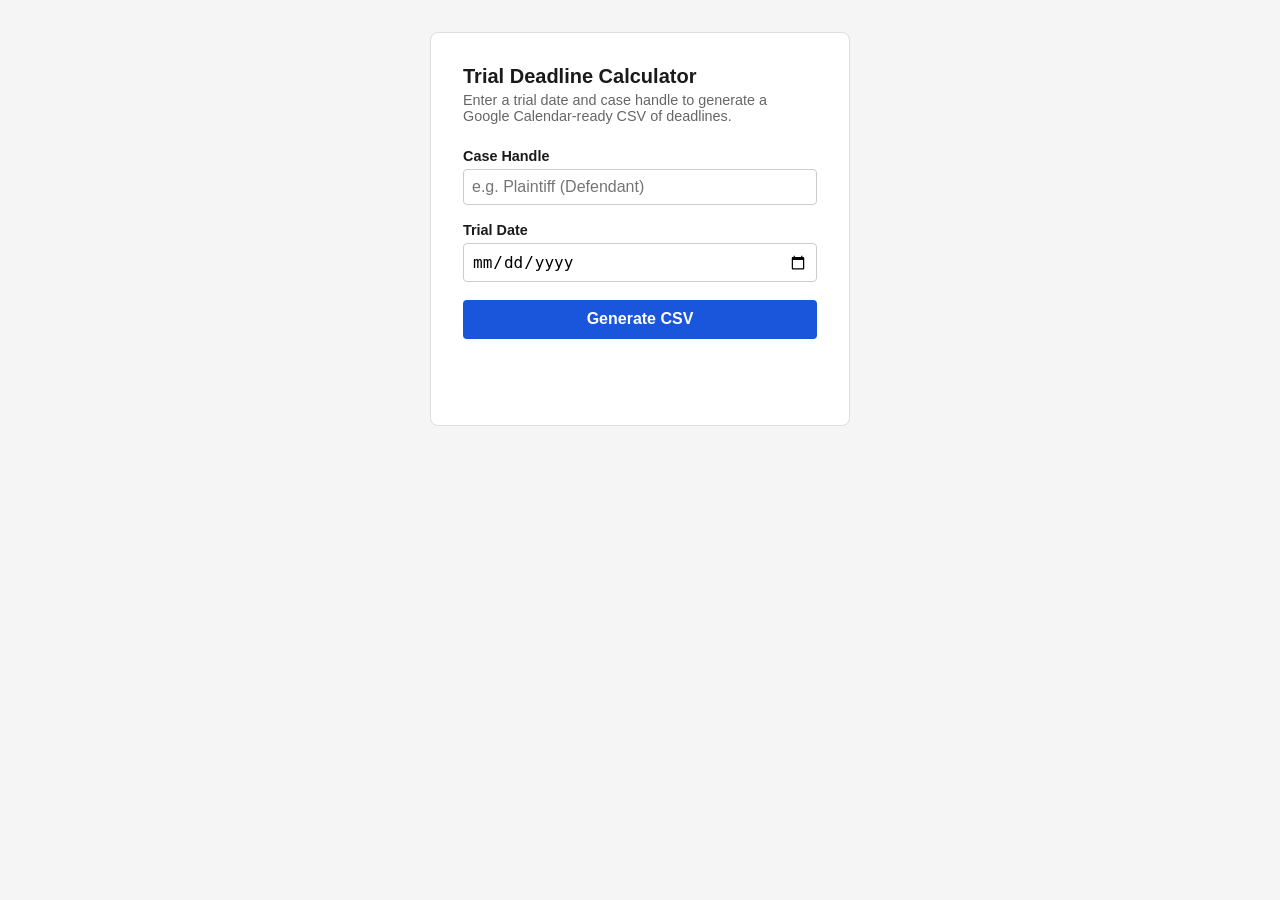
==== trial-calendar/index.html @ 4204546f "Add files via upload" ====
<!DOCTYPE html>
<html lang="en">
<head>
  <meta charset="UTF-8" />
  <meta name="viewport" content="width=device-width, initial-scale=1.0" />
  <title>Trial Deadline Calculator</title>
  <link rel="stylesheet" href="styles.css" />
</head>
<body>
  <div class="card">
    <h1>Trial Deadline Calculator</h1>
    <p class="subtitle">Enter a trial date and case handle to generate a Google Calendar-ready CSV of deadlines.</p>

    <form id="deadline-form">
      <label for="case-handle">Case Handle</label>
      <input type="text" id="case-handle" name="case-handle" placeholder="e.g. Plaintiff (Defendant)" autocomplete="off" />

      <label for="trial-date">Trial Date</label>
      <input type="date" id="trial-date" name="trial-date" />

      <button type="submit">Generate CSV</button>
      <div id="form-error" class="error"></div>
      <div id="form-status" class="status"></div>
    </form>
  </div>

  <script src="calculations.js"></script>
  <script src="app.js"></script>
</body>
</html>
---- trial-calendar/styles.css ----
* {
  box-sizing: border-box;
}

body {
  font-family: -apple-system, BlinkMacSystemFont, "Segoe UI", Roboto, Arial, sans-serif;
  background: #f5f5f5;
  color: #1a1a1a;
  margin: 0;
  padding: 2rem 1rem;
  display: flex;
  justify-content: center;
}

.card {
  background: #fff;
  border: 1px solid #ddd;
  border-radius: 8px;
  padding: 2rem;
  max-width: 420px;
  width: 100%;
}

h1 {
  font-size: 1.25rem;
  margin: 0 0 0.25rem;
}

.subtitle {
  color: #666;
  font-size: 0.9rem;
  margin: 0 0 1.5rem;
}

label {
  display: block;
  font-weight: 600;
  font-size: 0.9rem;
  margin-bottom: 0.3rem;
}

input[type="text"],
input[type="date"] {
  width: 100%;
  padding: 0.5rem;
  font-size: 1rem;
  border: 1px solid #ccc;
  border-radius: 4px;
  margin-bottom: 1.1rem;
}

button {
  width: 100%;
  padding: 0.65rem;
  font-size: 1rem;
  font-weight: 600;
  background: #1a56db;
  color: #fff;
  border: none;
  border-radius: 4px;
  cursor: pointer;
}

button:hover {
  background: #1543a8;
}

.error {
  color: #c0392b;
  font-size: 0.9rem;
  min-height: 1.2em;
  margin-top: 0.75rem;
}

.status {
  color: #1a7a3e;
  font-size: 0.9rem;
  min-height: 1.2em;
  margin-top: 0.5rem;
}
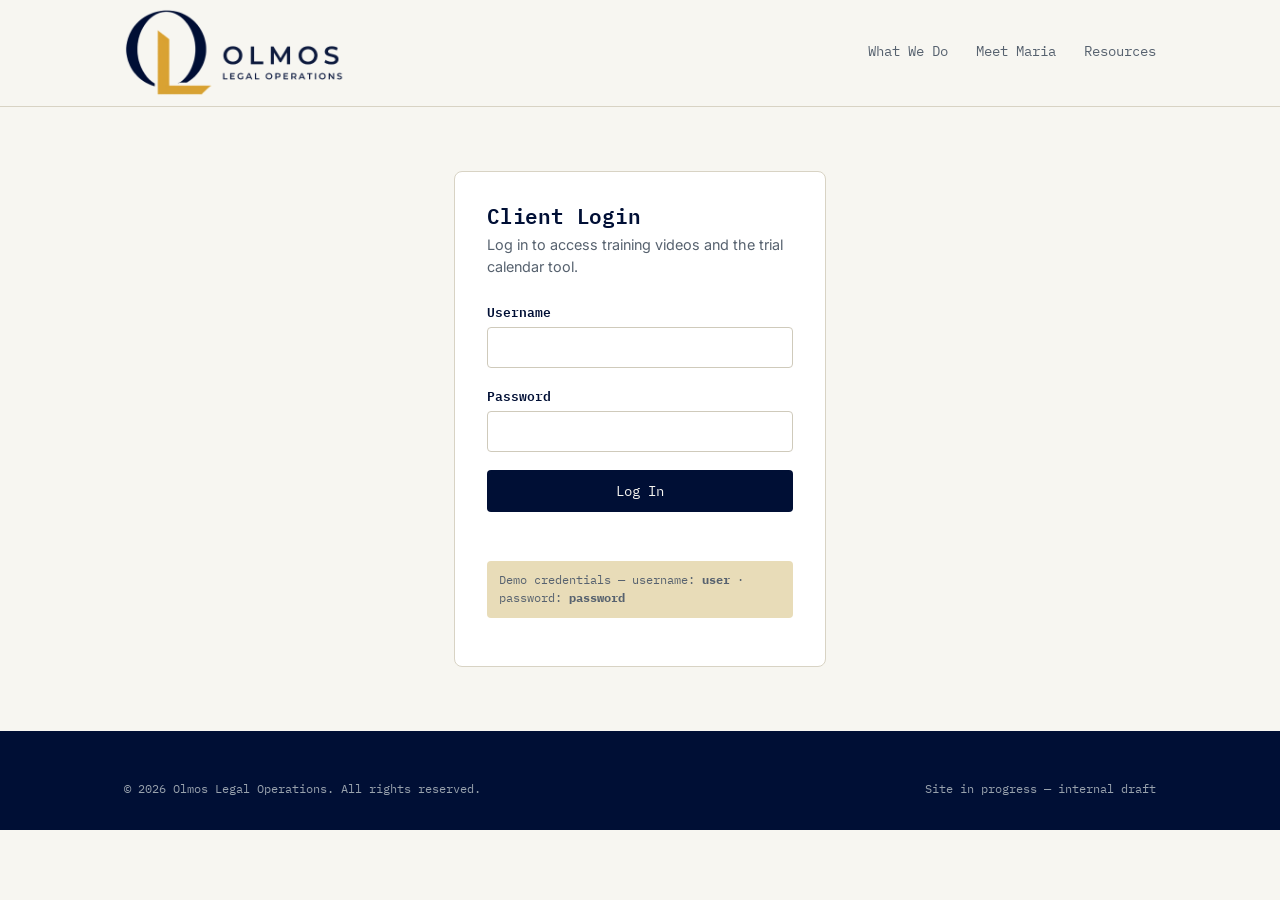
==== commit 0598f948: "Add files via upload" ====
--- a/trial-calendar/index.html
+++ b/trial-calendar/index.html
@@ -3,26 +3,83 @@
 <head>
   <meta charset="UTF-8" />
   <meta name="viewport" content="width=device-width, initial-scale=1.0" />
-  <title>Trial Deadline Calculator</title>
-  <link rel="stylesheet" href="styles.css" />
+  <title>Trial Calendar Tool — Olmos Legal Operations</title>
+  <link rel="icon" href="../favicon.png" type="image/png" />
+  <link rel="preconnect" href="https://fonts.googleapis.com" />
+  <link rel="preconnect" href="https://fonts.gstatic.com" crossorigin />
+  <link href="https://fonts.googleapis.com/css2?family=IBM+Plex+Mono:wght@500;600;700&family=Inter:wght@400;500;600&display=swap" rel="stylesheet" />
+  <link rel="stylesheet" href="../main.css" />
+  <script src="../auth.js"></script>
+  <script>
+    // Blocking check, runs before the body renders: bounce to login if
+    // not "authenticated." See auth.js for the demo-only caveats.
+    requireAuth('../login.html', 'trial-calendar/index.html');
+  </script>
 </head>
 <body>
-  <div class="card">
-    <h1>Trial Deadline Calculator</h1>
-    <p class="subtitle">Enter a trial date and case handle to generate a Google Calendar-ready CSV of deadlines.</p>
 
-    <form id="deadline-form">
-      <label for="case-handle">Case Handle</label>
-      <input type="text" id="case-handle" name="case-handle" placeholder="e.g. Plaintiff (Defendant)" autocomplete="off" />
+  <header class="site-header">
+    <div class="wrap">
+      <a href="../index.html" class="logo"><img src="../assets/logo.png" alt="Olmos Legal Operations" /></a>
+      <nav class="site-nav" aria-label="Primary">
+        <a href="../index.html#resources">Resources</a>
+        <span class="auth-nav" data-auth-nav data-root="../"></span>
+      </nav>
+    </div>
+  </header>
 
-      <label for="trial-date">Trial Date</label>
-      <input type="date" id="trial-date" name="trial-date" />
+  <main>
+    <section class="tool-page">
+      <div class="wrap">
+        <a href="../index.html" class="back-link">&larr; Back to Olmos Legal Operations</a>
 
-      <button type="submit">Generate CSV</button>
-      <div id="form-error" class="error"></div>
-      <div id="form-status" class="status"></div>
-    </form>
-  </div>
+        <div class="card">
+          <h1>Trial Calendar Tool</h1>
+          <p class="subtitle">Enter a trial date and case handle to generate a calendar-ready file of litigation deadlines.</p>
+
+          <div class="notice">
+            <span class="notice-icon" aria-hidden="true">&#9888;</span>
+            <p>
+              <strong>Always double-check every date this tool produces</strong>
+              against the governing statutes, rules of court, and any
+              case-specific orders before relying on it. This tool is a
+              drafting aid, not a substitute for independent verification.
+              Olmos Legal Operations and its developers are not responsible
+              for any damages, missed deadlines, or other consequences
+              resulting from reliance on dates generated here.
+            </p>
+          </div>
+
+          <form id="deadline-form">
+            <label class="field-label" for="case-handle">Case Handle</label>
+            <input class="field-input" type="text" id="case-handle" name="case-handle" placeholder="e.g. Smith (District Name)" autocomplete="off" />
+
+            <label class="field-label" for="trial-date">Trial Date</label>
+            <input class="field-input" type="date" id="trial-date" name="trial-date" />
+
+            <label class="field-label" for="file-format">File Type</label>
+            <select class="field-input" id="file-format" name="file-format">
+              <option value="csv" selected>CSV (Google Calendar)</option>
+              <option value="ics">ICS (Outlook, Apple Calendar, etc.)</option>
+            </select>
+
+            <button type="submit" class="btn btn-primary" id="submit-btn">Generate CSV</button>
+            <div id="form-error" class="form-error"></div>
+            <div id="form-status" class="form-status"></div>
+          </form>
+        </div>
+      </div>
+    </section>
+  </main>
+
+  <footer class="site-footer">
+    <div class="wrap">
+      <div class="footer-bottom">
+        <span>&copy; 2026 Olmos Legal Operations. All rights reserved.</span>
+        <span>Prototype — under active development</span>
+      </div>
+    </div>
+  </footer>
 
   <script src="calculations.js"></script>
   <script src="app.js"></script>
--- a/main.css
+++ b/main.css
@@ -0,0 +1,874 @@
+/* ==========================================================================
+   Olmos Legal Operations -- Site Styles
+   Design concept: litigation-support "case file" register -- statute-style
+   section numbering, manila-tab structure, pleading-margin rule as the
+   hero's signature moment. Brand colors sampled directly from the logo.
+   See README.md for the token rationale.
+   ========================================================================== */
+
+:root {
+  --paper: #f7f6f1;
+  --manila: #e8dcb8;
+  --manila-dark: #d9c896;
+  --ink: #000f35;
+  --ink-soft: #57626f;
+  --gold: #d9a232;
+  --stamp-red: #a23b2e;
+  --line: #d8d3c4;
+
+  --mono: "IBM Plex Mono", "SFMono-Regular", Consolas, monospace;
+  --body: "Inter", -apple-system, BlinkMacSystemFont, "Segoe UI", sans-serif;
+
+  --max-w: 1080px;
+}
+
+* {
+  box-sizing: border-box;
+}
+
+html {
+  scroll-behavior: smooth;
+}
+
+@media (prefers-reduced-motion: reduce) {
+  html {
+    scroll-behavior: auto;
+  }
+  * {
+    animation-duration: 0.01ms !important;
+    animation-iteration-count: 1 !important;
+    transition-duration: 0.01ms !important;
+  }
+}
+
+body {
+  margin: 0;
+  background: var(--paper);
+  color: var(--ink);
+  font-family: var(--body);
+  font-size: 16px;
+  line-height: 1.55;
+  -webkit-font-smoothing: antialiased;
+}
+
+h1, h2, h3 {
+  font-family: var(--mono);
+  font-weight: 600;
+  line-height: 1.15;
+  margin: 0;
+  letter-spacing: -0.01em;
+}
+
+p {
+  margin: 0 0 1rem;
+  color: var(--ink-soft);
+  max-width: 62ch;
+}
+
+a {
+  color: inherit;
+}
+
+.wrap {
+  max-width: var(--max-w);
+  margin: 0 auto;
+  padding: 0 1.5rem;
+}
+
+/* ---- Eyebrow / section-tab device (the recurring signature) ---- */
+.tab {
+  display: inline-flex;
+  align-items: center;
+  gap: 0.5rem;
+  font-family: var(--mono);
+  font-size: 0.78rem;
+  letter-spacing: 0.08em;
+  text-transform: uppercase;
+  color: var(--ink);
+  background: var(--manila);
+  padding: 0.3rem 0.7rem 0.3rem 0.6rem;
+  border-radius: 3px 8px 3px 3px;
+  margin-bottom: 1.1rem;
+}
+
+.tab::before {
+  content: "\00a7";
+  font-weight: 700;
+}
+
+/* ---- Header / nav ---- */
+.site-header {
+  position: sticky;
+  top: 0;
+  z-index: 20;
+  background: rgba(247, 246, 241, 0.92);
+  backdrop-filter: saturate(140%) blur(6px);
+  border-bottom: 1px solid var(--line);
+}
+
+.site-header .wrap {
+  display: flex;
+  align-items: center;
+  justify-content: space-between;
+  padding-top: 0.5rem;
+  padding-bottom: 0.5rem;
+}
+
+/* Logo lockup (image-based; replaces the old text wordmark) */
+.logo {
+  display: flex;
+  align-items: center;
+  text-decoration: none;
+}
+
+.logo img {
+  height: 90px;
+  width: auto;
+  display: block;
+}
+
+nav.site-nav {
+  display: flex;
+  align-items: center;
+  gap: 1.75rem;
+}
+
+nav.site-nav a {
+  font-family: var(--mono);
+  font-size: 0.85rem;
+  text-decoration: none;
+  color: var(--ink-soft);
+  border-bottom: 1px solid transparent;
+  padding-bottom: 2px;
+  transition: color 0.15s ease, border-color 0.15s ease;
+}
+
+nav.site-nav a:hover,
+nav.site-nav a:focus-visible {
+  color: var(--ink);
+  border-bottom-color: var(--gold);
+}
+
+/* Login / logout indicator, injected by auth.js */
+.auth-nav {
+  font-family: var(--mono);
+  font-size: 0.82rem;
+  display: flex;
+  align-items: center;
+  gap: 0.75rem;
+  white-space: nowrap;
+}
+
+.auth-nav a {
+  text-decoration: none;
+  color: var(--ink-soft);
+  border-bottom: 1px solid transparent;
+  transition: color 0.15s ease, border-color 0.15s ease;
+}
+
+.auth-nav a:hover,
+.auth-nav a:focus-visible {
+  color: var(--ink);
+  border-bottom-color: var(--gold);
+}
+
+.auth-nav .auth-status {
+  color: var(--ink-soft);
+}
+
+.auth-nav .auth-status strong {
+  color: var(--ink);
+}
+
+/* ---- Buttons ---- */
+.btn {
+  display: inline-flex;
+  align-items: center;
+  gap: 0.5rem;
+  font-family: var(--mono);
+  font-size: 0.85rem;
+  text-decoration: none;
+  padding: 0.7rem 1.1rem;
+  border-radius: 4px;
+  border: 1px solid transparent;
+  cursor: pointer;
+  transition: transform 0.15s ease, box-shadow 0.15s ease, background 0.15s ease;
+}
+
+.btn:hover,
+.btn:focus-visible {
+  transform: translateY(-1px);
+}
+
+.btn-primary {
+  background: var(--ink);
+  color: var(--paper);
+}
+
+.btn-primary:hover,
+.btn-primary:focus-visible {
+  background: #061542;
+  box-shadow: 3px 3px 0 var(--gold);
+}
+
+.btn-secondary {
+  background: transparent;
+  color: var(--ink);
+  border-color: var(--ink);
+}
+
+.btn-secondary:hover,
+.btn-secondary:focus-visible {
+  background: var(--ink);
+  color: var(--paper);
+}
+
+.btn-arrow::after {
+  content: "\2192";
+}
+
+.hero,
+.placeholder-page {
+  border-top: none;
+}
+
+/* ---- Hero ---- */
+.hero {
+  position: relative;
+  padding: 5rem 0 4.5rem;
+  overflow: hidden;
+}
+
+.hero .wrap {
+  position: relative;
+  padding-left: 2.75rem;
+}
+
+/* Pleading-margin rule: the hero's signature element. Echoes the numbered
+   left margin of a legal pleading. */
+.hero .margin-rule {
+  position: absolute;
+  left: 1.5rem;
+  top: 0;
+  bottom: 0;
+  width: 1px;
+  background: var(--line);
+}
+
+.hero .margin-rule .tick {
+  position: absolute;
+  left: -0.35rem;
+  font-family: var(--mono);
+  font-size: 0.65rem;
+  color: var(--ink-soft);
+  opacity: 0.55;
+}
+
+.hero h1 {
+  font-size: clamp(2rem, 4.4vw, 3.1rem);
+  max-width: 20ch;
+  animation: rise 0.6s ease both;
+}
+
+.hero .lede {
+  margin-top: 1.25rem;
+  font-size: 1.1rem;
+  max-width: 52ch;
+  animation: rise 0.6s ease 0.08s both;
+}
+
+.hero .cta-row {
+  margin-top: 2rem;
+  display: flex;
+  gap: 1rem;
+  flex-wrap: wrap;
+  animation: rise 0.6s ease 0.16s both;
+}
+
+@keyframes rise {
+  from {
+    opacity: 0;
+    transform: translateY(10px);
+  }
+  to {
+    opacity: 1;
+    transform: translateY(0);
+  }
+}
+
+/* ---- Sections ---- */
+section {
+  padding: 4.5rem 0;
+  border-top: 1px solid var(--line);
+}
+
+section .section-head {
+  margin-bottom: 2.25rem;
+}
+
+section h2 {
+  font-size: clamp(1.5rem, 2.6vw, 2rem);
+  max-width: 30ch;
+}
+
+/* ---- Packages / pricing grid ---- */
+.packages {
+  display: grid;
+  grid-template-columns: repeat(3, 1fr);
+  gap: 1px;
+  background: var(--line);
+  border: 1px solid var(--line);
+  margin-top: 2.5rem;
+}
+
+.package {
+  background: var(--paper);
+  padding: 1.9rem 1.7rem;
+  display: flex;
+  flex-direction: column;
+}
+
+.package.featured {
+  background: var(--ink);
+  color: var(--paper);
+}
+
+.package .pkg-index {
+  font-family: var(--mono);
+  font-size: 0.75rem;
+  color: var(--stamp-red);
+  display: block;
+  margin-bottom: 0.6rem;
+}
+
+.package.featured .pkg-index {
+  color: var(--gold);
+}
+
+.package h3 {
+  font-size: 1.08rem;
+  margin-bottom: 0.5rem;
+}
+
+.package.featured h3 {
+  color: var(--paper);
+}
+
+.package .price {
+  font-family: var(--mono);
+  font-weight: 700;
+  font-size: 1.3rem;
+  margin-bottom: 0.15rem;
+}
+
+.package .timeline {
+  font-family: var(--mono);
+  font-size: 0.75rem;
+  color: var(--ink-soft);
+  text-transform: uppercase;
+  letter-spacing: 0.04em;
+  margin-bottom: 1rem;
+}
+
+.package.featured .timeline {
+  color: #aab2bc;
+}
+
+.package p {
+  font-size: 0.93rem;
+  margin-bottom: 1rem;
+}
+
+.package.featured p {
+  color: #c7ccd3;
+}
+
+.package ul {
+  list-style: none;
+  margin: 0;
+  padding: 0;
+  font-size: 0.88rem;
+  color: var(--ink-soft);
+  flex-grow: 1;
+}
+
+.package.featured ul {
+  color: #c7ccd3;
+}
+
+.package li {
+  padding-left: 1.1rem;
+  position: relative;
+  margin-bottom: 0.6rem;
+}
+
+.package li::before {
+  content: "\2192";
+  position: absolute;
+  left: 0;
+  color: var(--gold);
+}
+
+/* ---- Stat ledger row ---- */
+.ledger {
+  margin-top: 3rem;
+  display: grid;
+  grid-template-columns: repeat(3, 1fr);
+  border-top: 1px solid var(--ink);
+  border-bottom: 1px solid var(--ink);
+}
+
+.ledger div {
+  padding: 1.4rem 1rem;
+  text-align: center;
+  border-left: 1px solid var(--line);
+}
+
+.ledger div:first-child {
+  border-left: none;
+}
+
+.ledger .num {
+  font-family: var(--mono);
+  font-size: 2.1rem;
+  font-weight: 700;
+  color: var(--ink);
+  display: block;
+}
+
+.ledger .label {
+  font-family: var(--mono);
+  font-size: 0.72rem;
+  letter-spacing: 0.06em;
+  text-transform: uppercase;
+  color: var(--ink-soft);
+}
+
+/* ---- Meet Maria (inverted panel) ---- */
+.maria {
+  background: var(--ink);
+  color: var(--paper);
+  border-top: 1px solid var(--ink);
+}
+
+.maria .section-head .tab {
+  background: var(--gold);
+}
+
+.maria h2 {
+  color: var(--paper);
+}
+
+.maria p {
+  color: #c7ccd3;
+}
+
+.maria-grid {
+  display: grid;
+  grid-template-columns: 200px 1fr;
+  gap: 2.75rem;
+  align-items: start;
+}
+
+.avatar {
+  width: 176px;
+  height: 176px;
+  border-radius: 10px;
+  background: linear-gradient(155deg, #142255, #000f35);
+  border: 1px solid #22315f;
+  display: flex;
+  align-items: center;
+  justify-content: center;
+  font-family: var(--mono);
+  font-weight: 700;
+  font-size: 3rem;
+  color: var(--gold);
+  position: relative;
+}
+
+.avatar::after {
+  content: "PLACEHOLDER \2014 PHOTO";
+  position: absolute;
+  bottom: 10px;
+  font-family: var(--mono);
+  font-size: 0.55rem;
+  letter-spacing: 0.08em;
+  color: #98a2ad;
+}
+
+.maria .credentials {
+  margin-top: 1.4rem;
+  font-family: var(--mono);
+  font-size: 0.82rem;
+  color: var(--gold);
+  display: flex;
+  gap: 1.5rem;
+  flex-wrap: wrap;
+}
+
+.maria .credentials span {
+  white-space: nowrap;
+}
+
+/* Ledger stat block, re-themed for the dark Maria panel */
+.maria .ledger {
+  margin: 1.5rem 0 0.6rem;
+  border-top-color: var(--gold);
+  border-bottom-color: var(--gold);
+}
+
+.maria .ledger div {
+  border-left-color: rgba(255, 255, 255, 0.18);
+}
+
+.maria .ledger .num {
+  color: var(--paper);
+}
+
+.maria .ledger .label {
+  color: #c7ccd3;
+}
+
+.ledger-caption {
+  font-family: var(--mono);
+  font-size: 0.75rem;
+  letter-spacing: 0.02em;
+  color: #8f99a5;
+  margin: 0.6rem 0 1.5rem;
+}
+
+/* ---- Teaser cards (resources: training / tool) ---- */
+.resource-grid {
+  display: grid;
+  grid-template-columns: 1fr 1fr;
+  gap: 1.5rem;
+  margin-top: 2rem;
+}
+
+.teaser {
+  display: flex;
+  flex-direction: column;
+  align-items: flex-start;
+  gap: 1rem;
+  background: var(--manila);
+  border-radius: 6px;
+  padding: 2rem 2.1rem;
+}
+
+.teaser .status-tag {
+  display: inline-block;
+  font-family: var(--mono);
+  font-size: 0.72rem;
+  letter-spacing: 0.06em;
+  text-transform: uppercase;
+  color: var(--paper);
+  background: var(--stamp-red);
+  padding: 0.25rem 0.55rem;
+  border-radius: 3px;
+  transform: rotate(-1.5deg);
+}
+
+.teaser h3 {
+  font-size: 1.25rem;
+  margin-bottom: 0;
+}
+
+.teaser p {
+  margin-bottom: 0;
+  color: #4a4330;
+  max-width: 46ch;
+}
+
+.teaser .login-note {
+  font-family: var(--mono);
+  font-size: 0.72rem;
+  color: #5f593f;
+  margin: 0;
+}
+
+/* ---- Footer ---- */
+footer.site-footer {
+  background: var(--ink);
+  color: #aab2bc;
+  padding: 3rem 0 2rem;
+}
+
+footer .logo img {
+  height: 84px;
+}
+
+.footer-grid {
+  display: flex;
+  justify-content: space-between;
+  flex-wrap: wrap;
+  gap: 2rem;
+  padding-bottom: 2rem;
+  margin-bottom: 1.5rem;
+  border-bottom: 1px solid #22315f;
+}
+
+.footer-grid h4 {
+  font-family: var(--mono);
+  font-size: 0.75rem;
+  letter-spacing: 0.06em;
+  text-transform: uppercase;
+  color: #98a2ad;
+  margin: 0 0 0.75rem;
+  font-weight: 600;
+}
+
+.footer-grid p,
+.footer-grid a {
+  font-size: 0.9rem;
+  color: #d3d7dc;
+  text-decoration: none;
+  display: block;
+  margin-bottom: 0.35rem;
+}
+
+.footer-grid a:hover {
+  color: var(--gold);
+}
+
+.footer-bottom {
+  font-family: var(--mono);
+  font-size: 0.78rem;
+  color: #98a2ad;
+  display: flex;
+  justify-content: space-between;
+  flex-wrap: wrap;
+  gap: 0.5rem;
+}
+
+/* ---- Focus states (accessibility floor) ---- */
+a:focus-visible,
+button:focus-visible {
+  outline: 2px solid var(--stamp-red);
+  outline-offset: 2px;
+}
+
+/* ---- Simple placeholder page (videos.html) ---- */
+.placeholder-page {
+  min-height: 60vh;
+  display: flex;
+  align-items: center;
+}
+
+.placeholder-page .wrap {
+  text-align: center;
+}
+
+.placeholder-page h1 {
+  font-size: clamp(1.8rem, 4vw, 2.6rem);
+}
+
+.placeholder-page p {
+  margin: 1rem auto 0;
+}
+
+/* ---- Shared card (login form, tool form) ---- */
+.card {
+  background: #fff;
+  border: 1px solid var(--line);
+  border-radius: 8px;
+  padding: 2rem;
+}
+
+.card h1 {
+  font-size: 1.3rem;
+  margin: 0 0 0.35rem;
+}
+
+.card .subtitle {
+  color: var(--ink-soft);
+  font-size: 0.9rem;
+  margin: 0 0 1.5rem;
+}
+
+.field-label {
+  display: block;
+  font-family: var(--mono);
+  font-weight: 600;
+  font-size: 0.82rem;
+  margin-bottom: 0.3rem;
+}
+
+.field-input,
+select.field-input {
+  width: 100%;
+  padding: 0.6rem 0.7rem;
+  font-size: 1rem;
+  font-family: var(--body);
+  border: 1px solid #cfcabb;
+  border-radius: 4px;
+  margin-bottom: 1.1rem;
+  background: #fff;
+  color: var(--ink);
+}
+
+.field-input:focus {
+  outline: 2px solid var(--gold);
+  outline-offset: 1px;
+}
+
+.card .btn {
+  width: 100%;
+  justify-content: center;
+}
+
+.form-error {
+  color: #c0392b;
+  font-size: 0.88rem;
+  min-height: 1.2em;
+  margin-top: 0.75rem;
+}
+
+.form-status {
+  color: #1a7a3e;
+  font-size: 0.88rem;
+  min-height: 1.2em;
+  margin-top: 0.5rem;
+}
+
+.narrow-page {
+  display: flex;
+  justify-content: center;
+  padding: 4rem 0;
+  border-top: none;
+}
+
+.narrow-page .wrap {
+  max-width: 420px;
+  width: 100%;
+}
+
+.demo-note {
+  font-family: var(--mono);
+  font-size: 0.75rem;
+  color: var(--ink-soft);
+  background: var(--manila);
+  border-radius: 4px;
+  padding: 0.6rem 0.75rem;
+  margin-top: 1.25rem;
+}
+
+/* ---- Disclaimer / notice box (trial calendar tool) ---- */
+.notice {
+  display: flex;
+  gap: 0.85rem;
+  background: #fbeee9;
+  border: 1px solid #e3b3a6;
+  border-left: 4px solid var(--stamp-red);
+  border-radius: 4px;
+  padding: 1rem 1.2rem;
+  margin-bottom: 1.75rem;
+}
+
+.notice .notice-icon {
+  font-size: 1.1rem;
+  line-height: 1;
+}
+
+.notice p {
+  margin: 0;
+  color: #6b2c22;
+  font-size: 0.88rem;
+  max-width: none;
+}
+
+.notice strong {
+  color: #4d1f18;
+}
+
+/* ---- Tool page header (trial-calendar) ---- */
+.tool-page {
+  padding: 3rem 0 4.5rem;
+  border-top: none;
+}
+
+.tool-page .back-link {
+  display: inline-block;
+  font-family: var(--mono);
+  font-size: 0.82rem;
+  color: var(--ink-soft);
+  text-decoration: none;
+  margin-bottom: 1.5rem;
+}
+
+.tool-page .back-link:hover {
+  color: var(--ink);
+}
+
+.tool-page .card {
+  max-width: 480px;
+}
+
+/* ---- Responsive ---- */
+@media (max-width: 760px) {
+  .site-header .wrap {
+    flex-wrap: wrap;
+    row-gap: 0.6rem;
+  }
+
+  .logo img {
+    height: 62px;
+  }
+
+  footer .logo img {
+    height: 58px;
+  }
+
+  nav.site-nav {
+    width: 100%;
+    gap: 1.1rem;
+    flex-wrap: wrap;
+  }
+
+  nav.site-nav a {
+    font-size: 0.78rem;
+  }
+
+  .auth-nav {
+    width: 100%;
+    font-size: 0.78rem;
+  }
+
+  .maria-grid {
+    grid-template-columns: 1fr;
+  }
+
+  .avatar {
+    width: 128px;
+    height: 128px;
+    font-size: 2.2rem;
+  }
+
+  .packages {
+    grid-template-columns: 1fr;
+  }
+
+  .resource-grid {
+    grid-template-columns: 1fr;
+  }
+
+  .ledger {
+    grid-template-columns: 1fr;
+  }
+
+  .ledger div {
+    border-left: none;
+    border-top: 1px solid var(--line);
+  }
+
+  .ledger div:first-child {
+    border-top: none;
+  }
+
+  .hero .wrap {
+    padding-left: 1.75rem;
+  }
+
+  .hero .margin-rule {
+    left: 0.75rem;
+  }
+}
